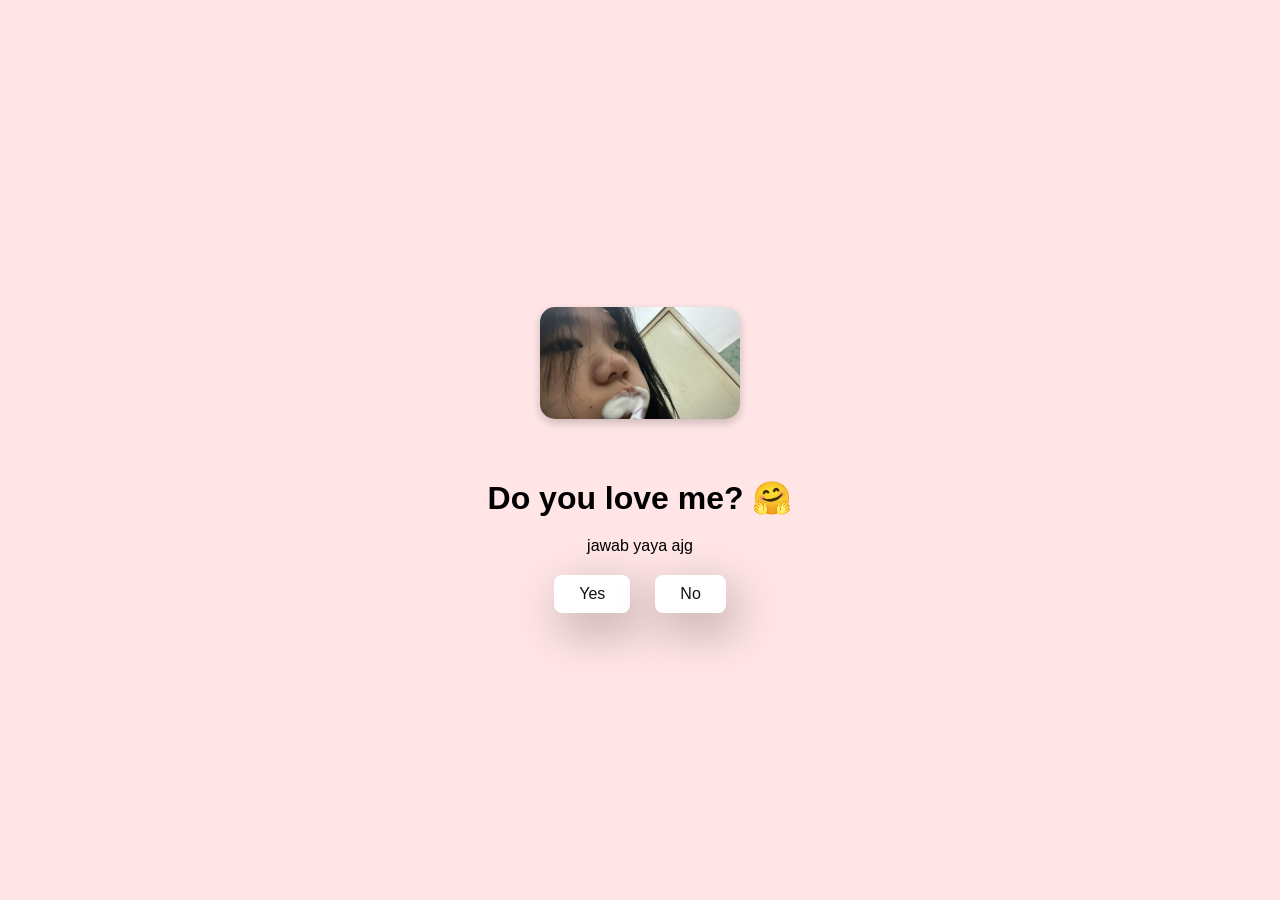
==== index.html @ a15d524d "Add files via upload" ====
<!DOCTYPE html>
<html lang="en">
  <head>
    <meta charset="UTF-8" />
    <meta name="viewport" content="width=device-width, initial-scale=1.0" />
    <title>Ask Her Out</title>

    <link rel="stylesheet" href="./style.css" />
  </head>
  <body>
    <div class="container">
      <img src="fotoyaya.jpg" alt="Foto Yaya" class="foto-yaya" />
      <div
        class="tenor-gif-embed"
        data-postid="22885016"
        data-share-method="host"
        data-aspect-ratio="1.04918"
        data-width="100%"
      >
        <a href="https://tenor.com/view/manja-gif-22885016"></a>
        <a href="https://tenor.com/search/manja-stickers"></a>
      </div>
      <script
        type="text/javascript"
        async
        src="https://tenor.com/embed.js"
      ></script>
      <h1>Do you love me? 🤗</h1>
      <p>jawab yaya ajg</p>

      <div class="btn">
        <a href="yes.html">Yes</a>
        <a href="no1.html">No</a>
      </div>
    </div>
  </body>
</html>
---- style.css ----
* {
    margin: 0;
    padding: 0;
    box-sizing: border-box;
    font-family: sans-serif;
  }
  
  body {
    width: 100%;
    min-height: 100vh;
    display: flex;
    justify-content: center;
    align-items: center;
    background-color: #ffe5e5;
  }
  
  .container {
    display: flex;
    flex-direction: column;
    text-align: center;
    align-items: center;
    gap: 20px;
    max-width: 500px;
    margin: 20px;
  }
  
  .container .tenor-gif-embed {
    max-width: 200px;
  }
  
  .container .btn {
    display: flex;
    gap: 25px;
  }
  
  .btn a {
    text-decoration: none;
    color: #111;
    background: #fff;
    padding: 10px 25px;
    border-radius: 8px;
    box-shadow: 0.5rem 1rem 3rem hsl(0, 0%, 0%, 0.3);
  }

.foto-yaya {
  width: 200px;
  border-radius: 15px;
  display: block;
  margin: 20px auto;
  box-shadow: 0 4px 10px rgba(0, 0, 0, 0.2);
  z-index: 10;
  position: relative;
}
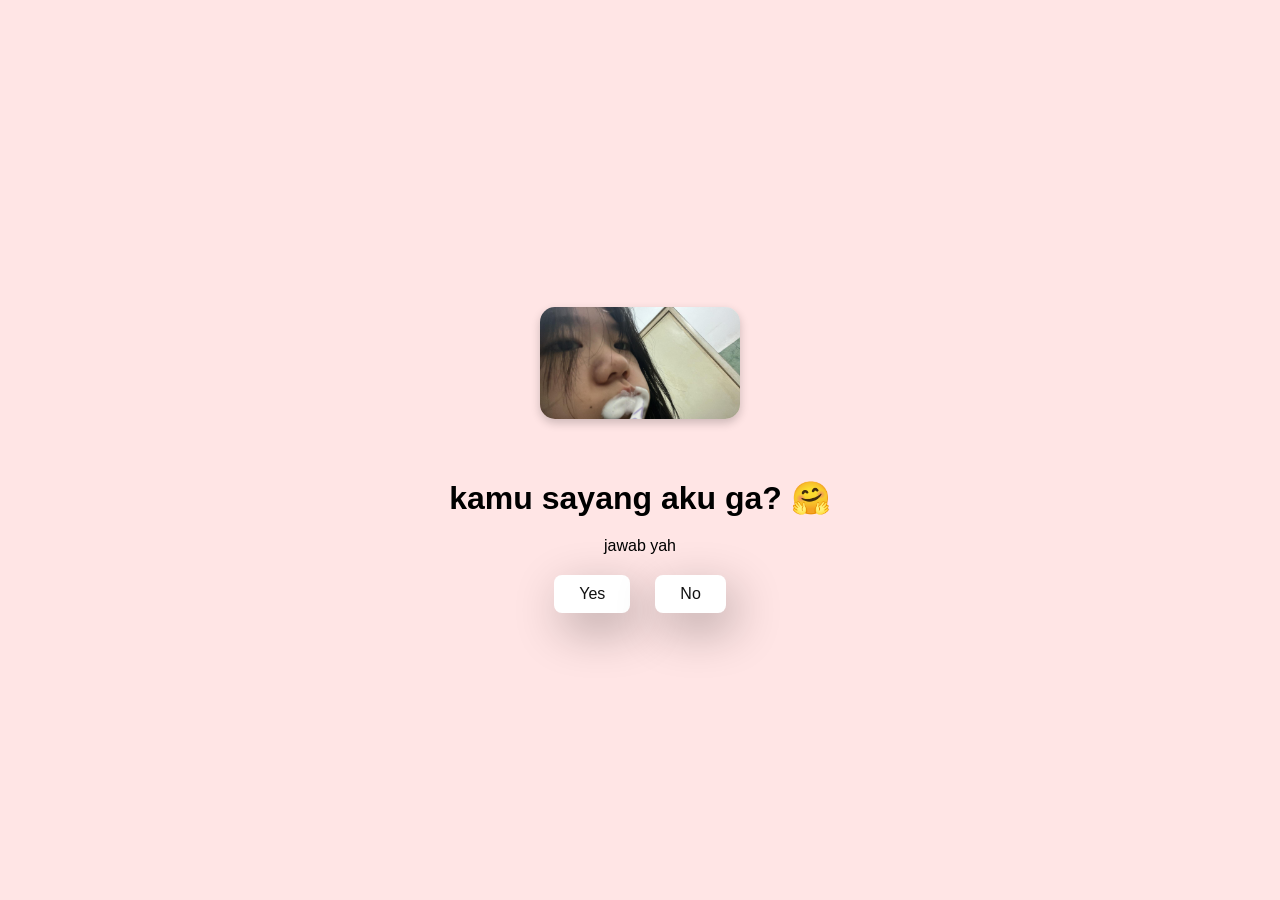
==== commit fd17b1ce: "Update index.html" ====
--- a/index.html
+++ b/index.html
@@ -25,8 +25,8 @@
         async
         src="https://tenor.com/embed.js"
       ></script>
-      <h1>Do you love me? 🤗</h1>
-      <p>jawab yaya ajg</p>
+      <h1>kamu sayang aku ga? 🤗</h1>
+      <p>jawab yah</p>
 
       <div class="btn">
         <a href="yes.html">Yes</a>
@@ -34,4 +34,4 @@
       </div>
     </div>
   </body>
-</html>+</html>
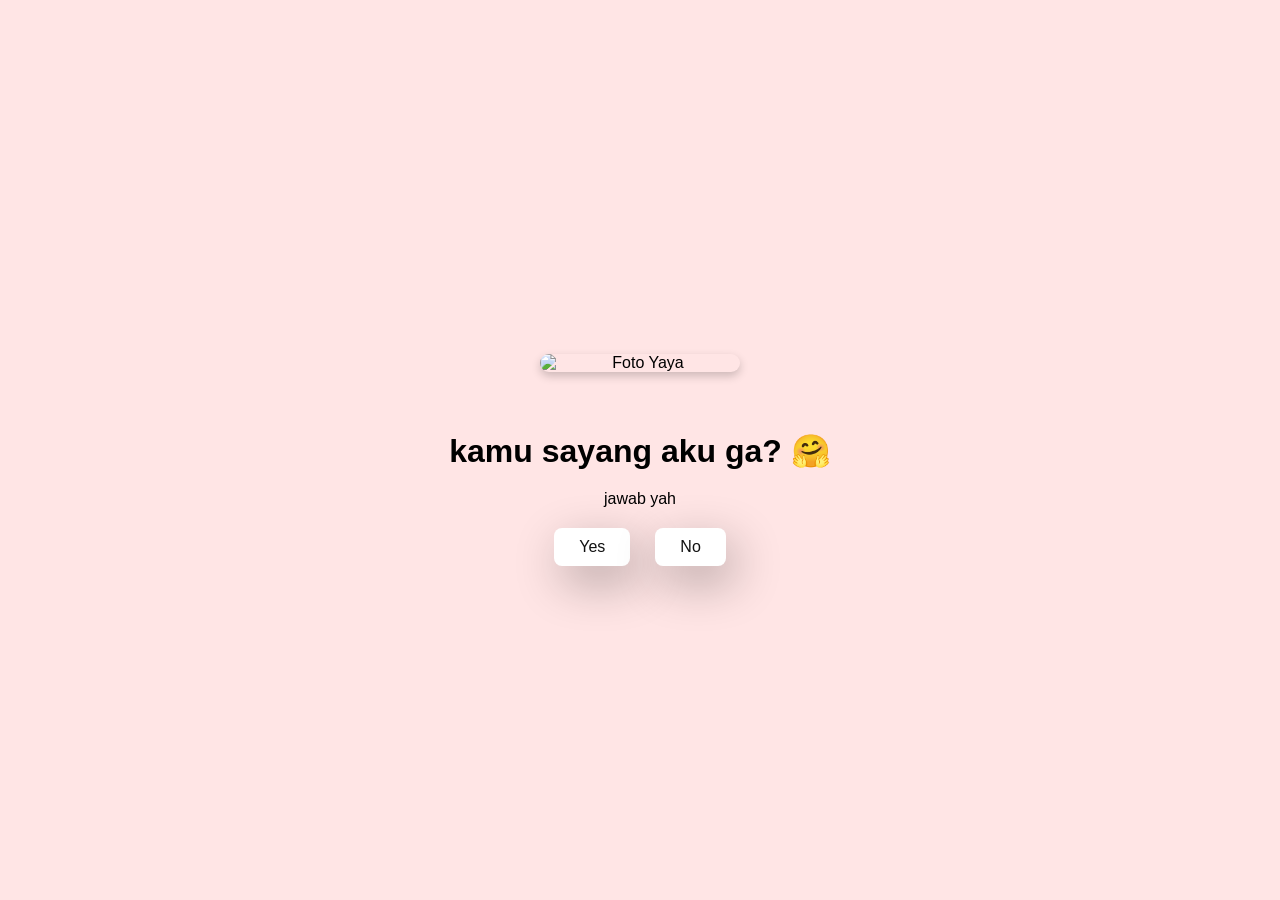
==== commit c34c4ee4: "Update index.html" ====
--- a/index.html
+++ b/index.html
@@ -9,7 +9,7 @@
   </head>
   <body>
     <div class="container">
-      <img src="fotoyaya.jpg" alt="Foto Yaya" class="foto-yaya" />
+      <img src="lula.jpg" alt="Foto Yaya" class="foto-yaya" />
       <div
         class="tenor-gif-embed"
         data-postid="22885016"
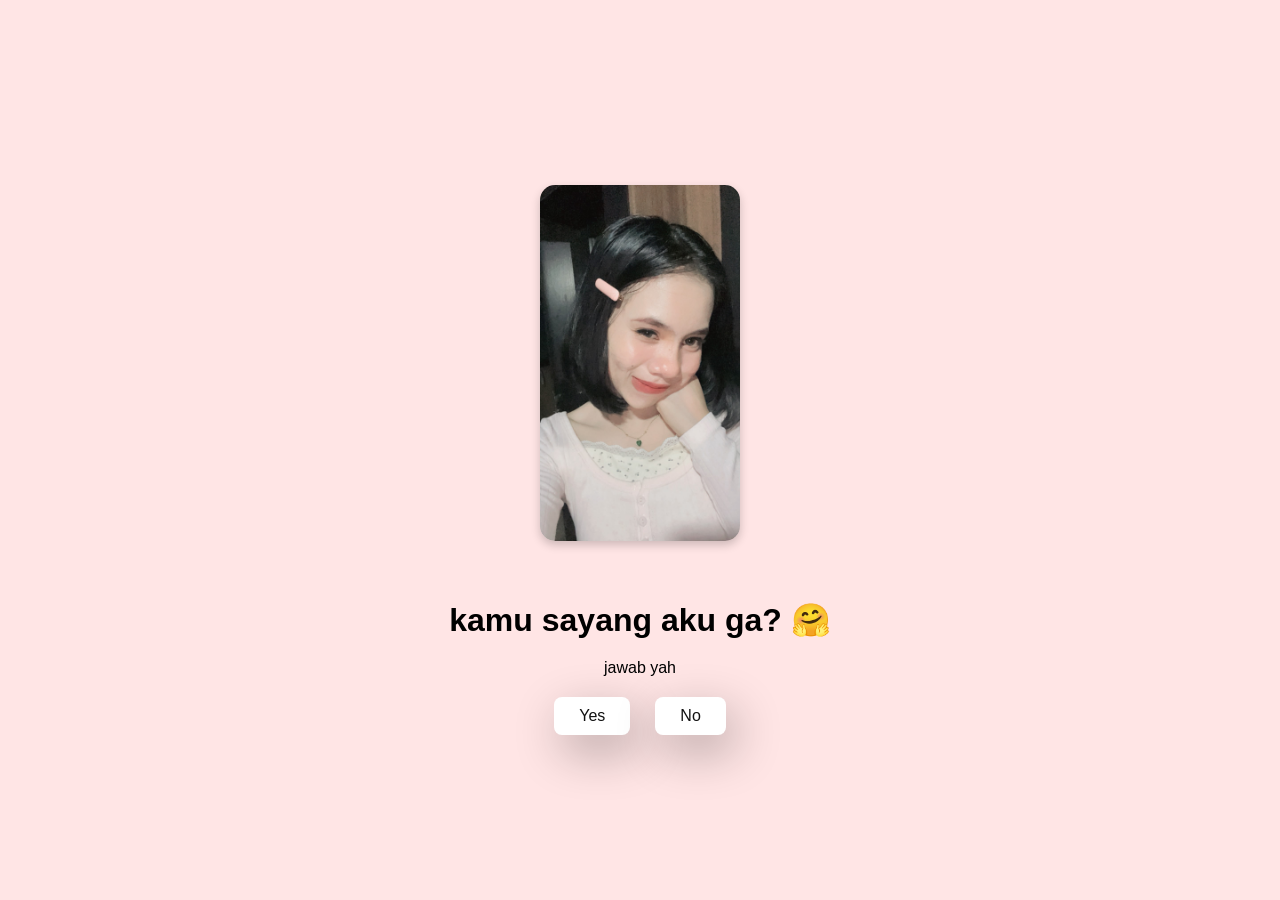
==== commit d0bab4a1: "Update index.html" ====
--- a/index.html
+++ b/index.html
@@ -9,7 +9,7 @@
   </head>
   <body>
     <div class="container">
-      <img src="lula.jpg" alt="Foto Yaya" class="foto-yaya" />
+      <img src="lula.jpeg" alt="Foto Yaya" class="foto-yaya" />
       <div
         class="tenor-gif-embed"
         data-postid="22885016"
